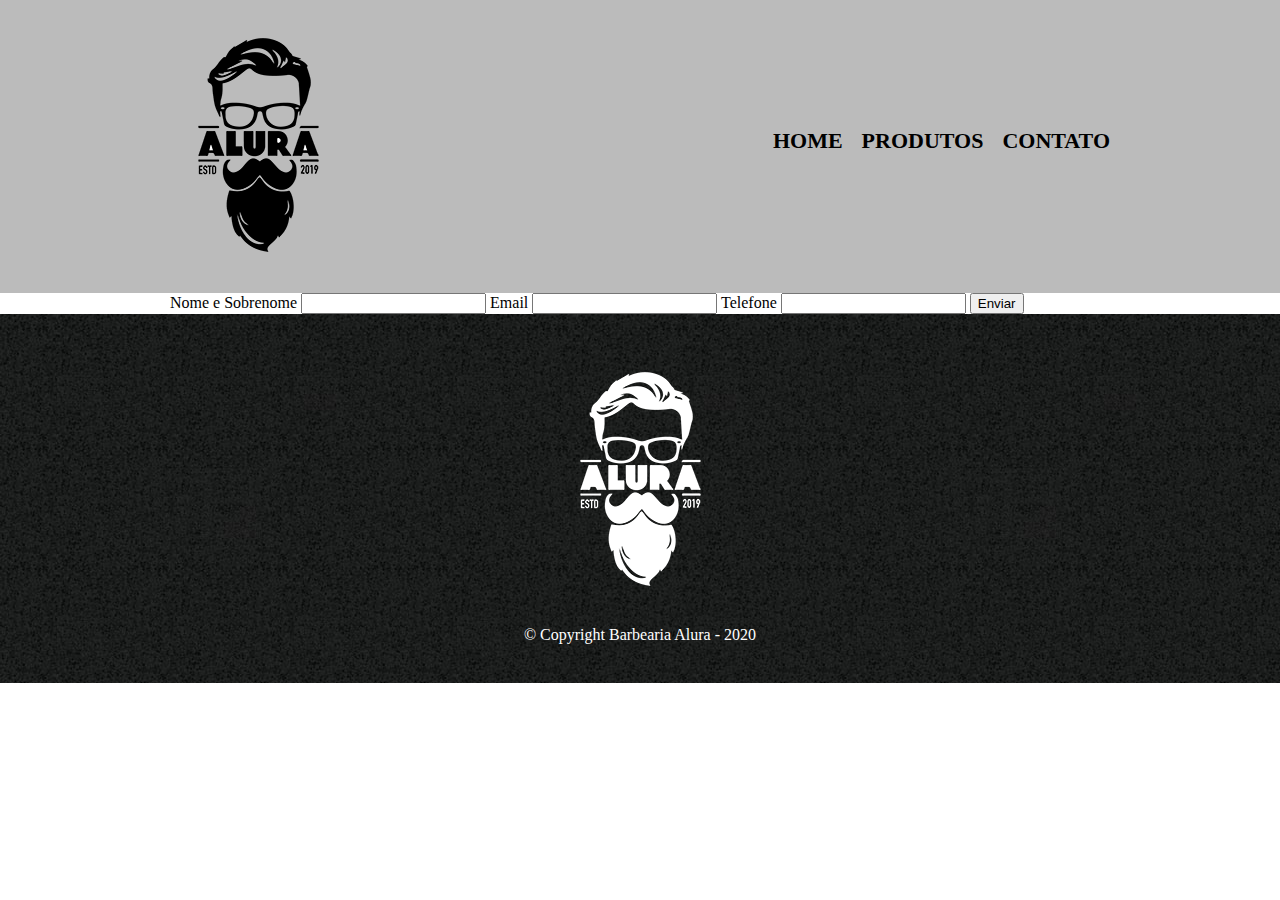
==== contato.html @ 843362c2 "feat: melhore o reaproveitamento de css" ====
<!DOCTYPE html>
<html>

<head>
  <meta charset="UTF-8">
  <title>Contato - Barbearia Alura</title>
  <link rel="stylesheet" href="assets/css/reset.css">
  <link rel="stylesheet" href="assets/css/style.css">
  <link rel="stylesheet" href="assets/css/style-contato.css">
</head>

<body>
  <header>
    <div class="caixa">
      <h1>
        <img src="assets/img/logo.png">
      </h1>
      <nav>
        <ul class="navegacao">
          <li><a href="index.html">Home</a></li>
          <li><a href="produtos.html">Produtos</a></li>
          <li><a href="contato.html">Contato</a></li>
        </ul>
      </nav>
    </div>
  </header>

  <main>
    <form>
      <label for="nomeSobrenome">Nome e Sobrenome</label>
      <input type="text" id="nomeSobrenome">

      <label for="email">Email</label>
      <input type="text" id="email">

      <label for="telefone">Telefone</label>
      <input type="text" id="telefone">

      <input type="submit" value="Enviar">
    </form>
  </main>

  <footer>
    <img src="assets/img/logo-branco.png">
    <p class="copyright">&#169; Copyright Barbearia Alura - 2020</p>
  </footer>
</body>

</html>
---- assets/css/style.css ----
header {
    background: #bbbbbb;
    padding: 20px 0;
}

.caixa {
    position: relative;
    width: 940px;
    margin: 0 auto;
}

nav {
    position: absolute;
    top: 110px;
    right: 0;
}

nav li {
    display: inline;
    margin: 0 0 0 15px;
}

nav a {
    text-transform: uppercase;
    color: #000000;
    font-weight: bold;
    font-size: 22px;
    text-decoration: none;
}

nav a:hover {
    color: #c78c19;
    text-decoration: underline;
}

footer {
    text-align: center;
    background-image: url("../img/bg.jpg");
    padding: 40px 0;
}
.copyright {
    color: #ffffff;
    margin: 20px 0 0;
}
---- assets/css/style-contato.css ----
main {
    width: 940px;
    margin: 0 auto;

}
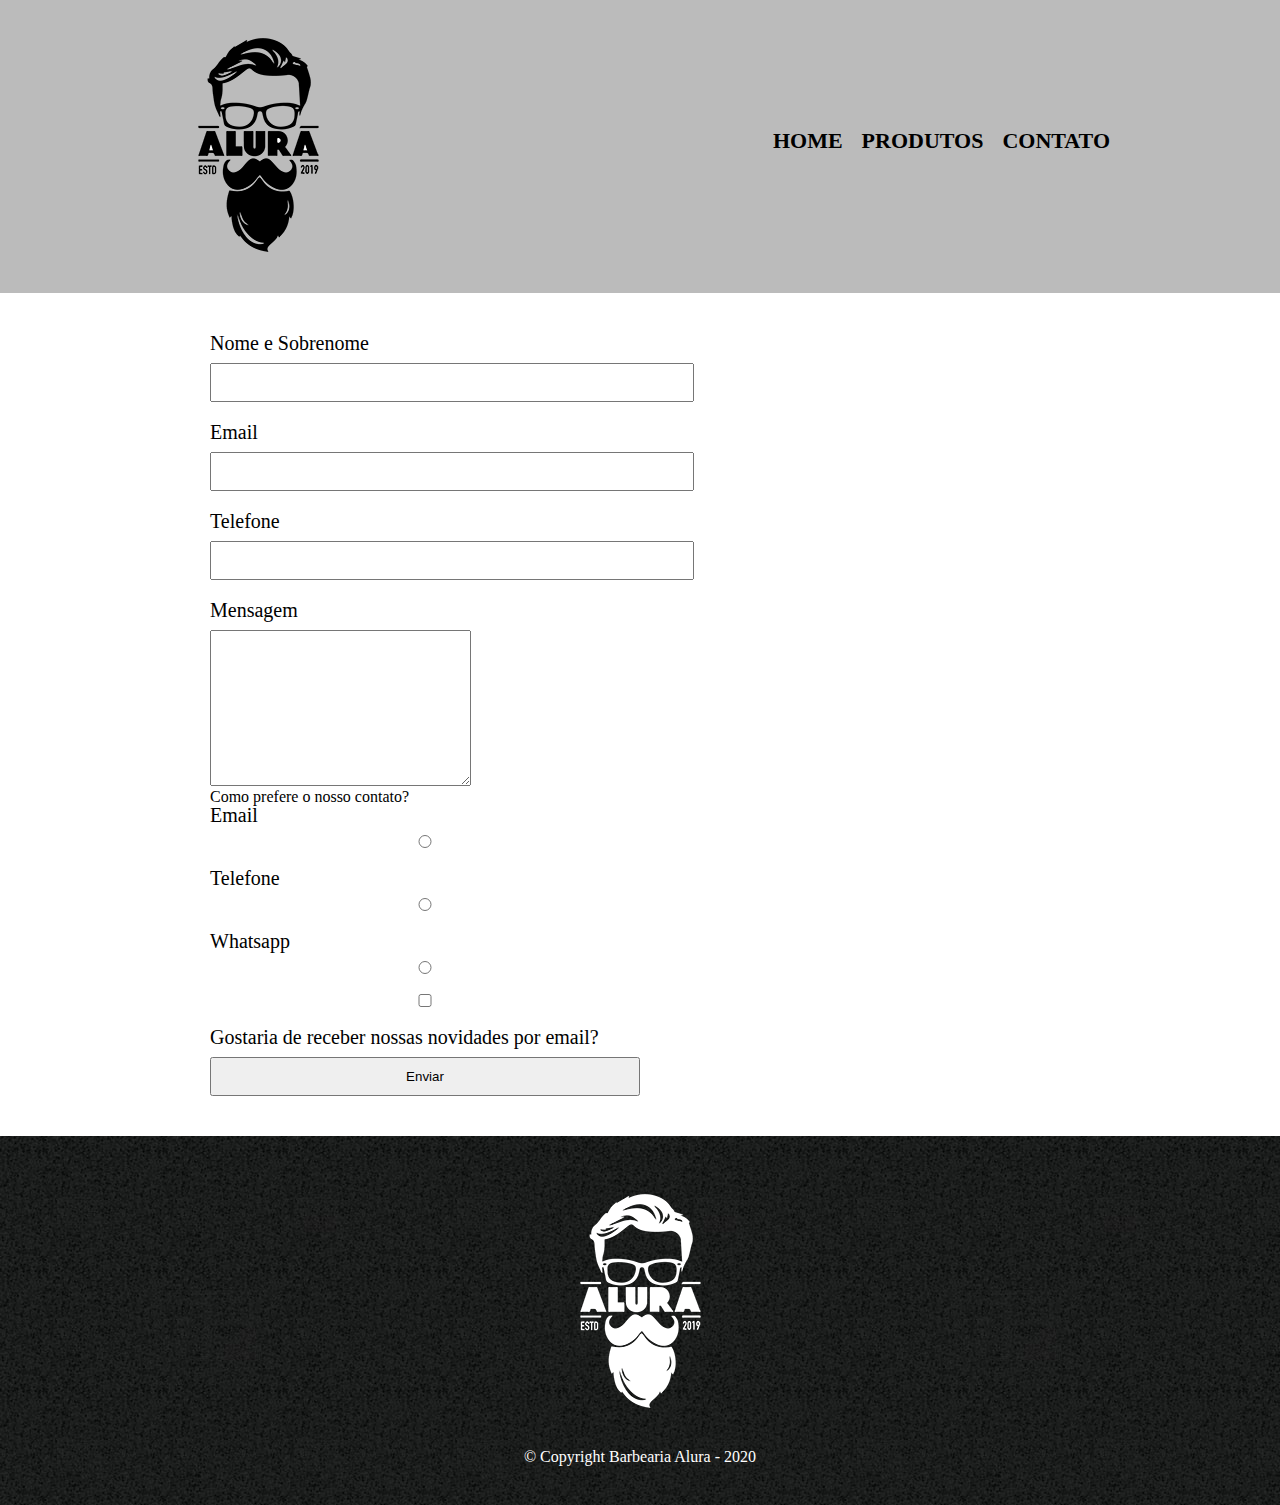
==== commit 84e9084d: "feat: crie os inputs de contato" ====
--- a/contato.html
+++ b/contato.html
@@ -36,6 +36,25 @@
       <label for="telefone">Telefone</label>
       <input type="text" id="telefone">
 
+      <label for="mensagem">Mensagem</label>
+      <textarea id="mensagem" cols="30" rows="10"></textarea>
+
+      <div>
+        <p>Como prefere o nosso contato?</p>
+        <label for="radio-email">Email</label>
+        <input type="radio" name="contato" id="radio-email" value="email">
+
+        <label for="radio-telefone">Telefone</label>
+        <input type="radio" name="contato" id="radio-telefone" value="telefone">
+
+        <label for="whatsapp">Whatsapp</label>
+        <input type="radio" name="contato" id="whatsapp" value="whatsapp">
+      </div>
+
+      <label>
+        <input type="checkbox">Gostaria de receber nossas novidades por email?
+      </label>
+
       <input type="submit" value="Enviar">
     </form>
   </main>
--- a/assets/css/style-contato.css
+++ b/assets/css/style-contato.css
@@ -3,3 +3,20 @@
     margin: 0 auto;
 
 }
+
+form {
+    margin: 40px;
+}
+
+form label {
+    display: block;
+    font-size: 20px;
+    margin: 0 0 10px;
+}
+
+form input {
+    display: block;
+    margin: 0 0 20px;
+    padding: 10px 25px;
+    width: 50%;
+}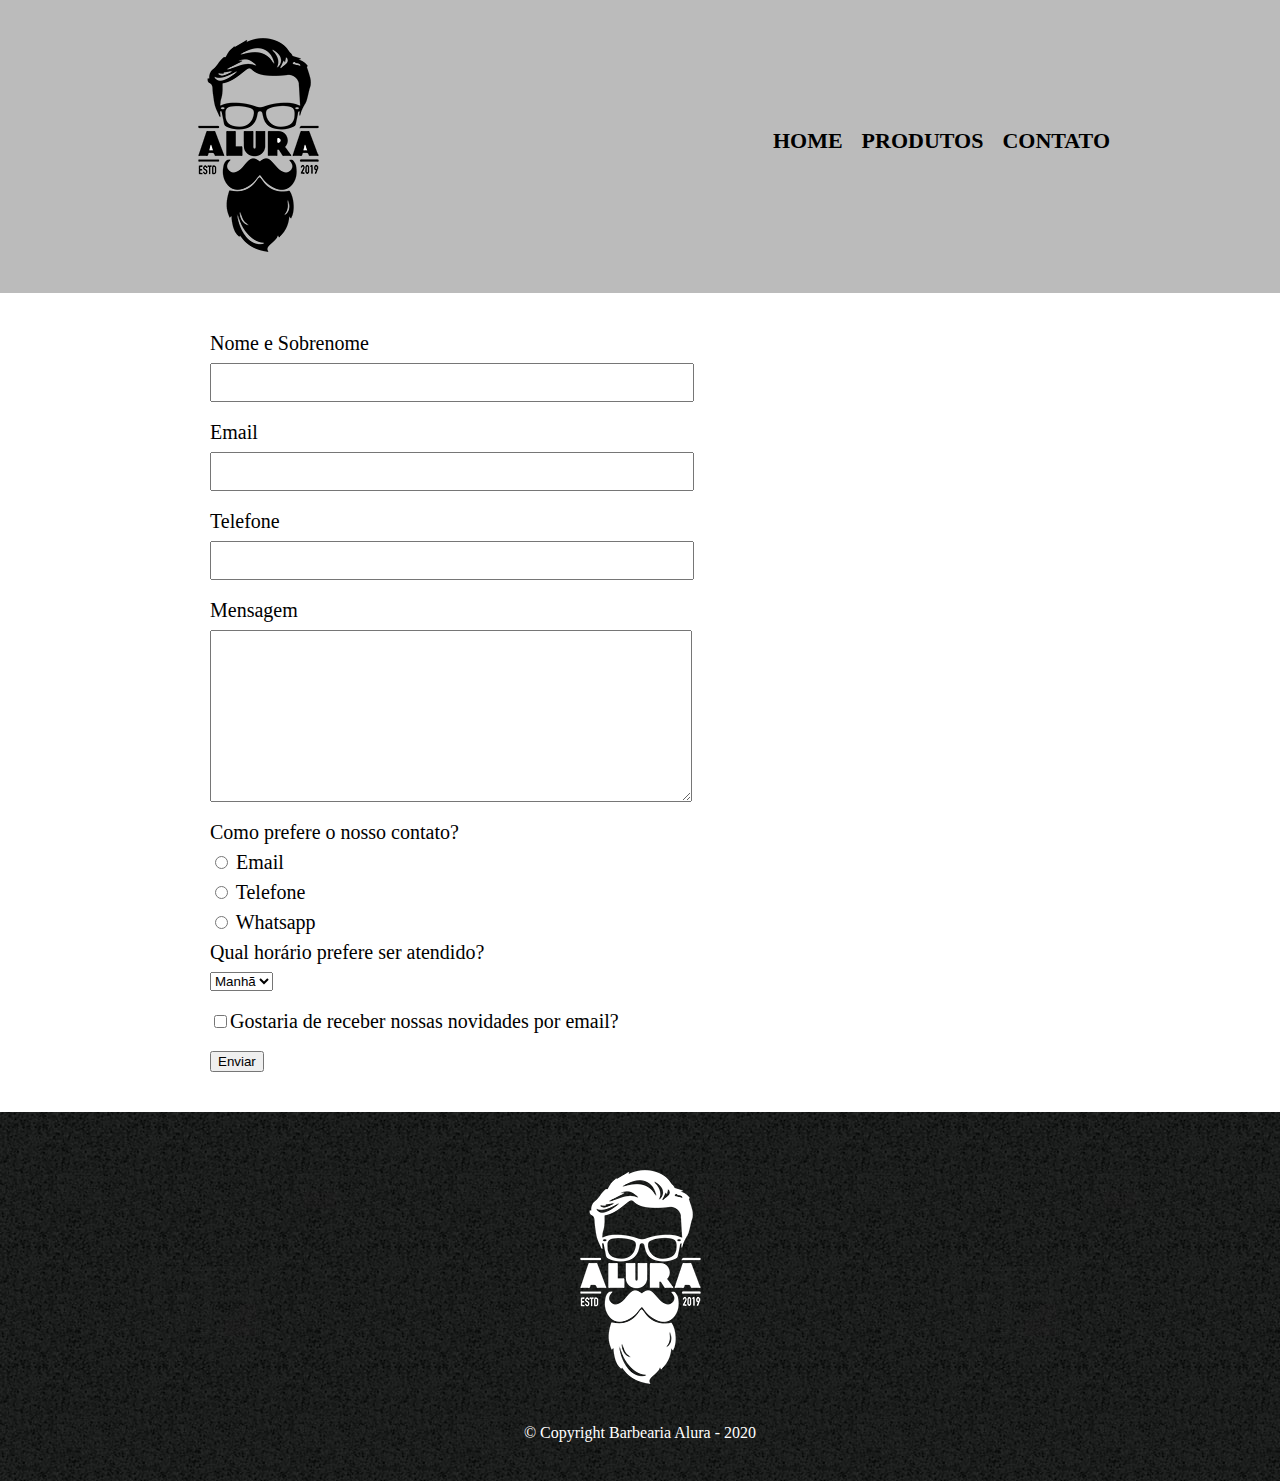
==== commit aa2ca832: "fix: ajuste os types nos inputs" ====
--- a/contato.html
+++ b/contato.html
@@ -28,30 +28,45 @@
   <main>
     <form>
       <label for="nomeSobrenome">Nome e Sobrenome</label>
-      <input type="text" id="nomeSobrenome">
+      <input type="text" id="nomeSobrenome" class="input-padrao">
 
       <label for="email">Email</label>
-      <input type="text" id="email">
+      <input type="email" id="email" class="input-padrao">
 
       <label for="telefone">Telefone</label>
-      <input type="text" id="telefone">
+      <input type="tel" id="telefone" class="input-padrao">
 
       <label for="mensagem">Mensagem</label>
-      <textarea id="mensagem" cols="30" rows="10"></textarea>
+      <textarea id="mensagem" cols="30" rows="10" class="input-padrao"></textarea>
 
       <div>
         <p>Como prefere o nosso contato?</p>
-        <label for="radio-email">Email</label>
-        <input type="radio" name="contato" id="radio-email" value="email">
+        <label for="radio-email">
+          <input type="radio" name="contato" id="radio-email" value="email">
+          Email
+        </label>
 
-        <label for="radio-telefone">Telefone</label>
-        <input type="radio" name="contato" id="radio-telefone" value="telefone">
+        <label for="radio-telefone">
+          <input type="radio" name="contato" id="radio-telefone" value="telefone">
+          Telefone
+        </label>
 
-        <label for="whatsapp">Whatsapp</label>
-        <input type="radio" name="contato" id="whatsapp" value="whatsapp">
+        <label for="whatsapp">
+          <input type="radio" name="contato" id="whatsapp" value="whatsapp">
+          Whatsapp
+        </label>
       </div>
 
-      <label>
+      <div>
+        <p>Qual horário prefere ser atendido?</p>
+        <select name="" id="">
+          <option value="">Manhã</option>
+          <option value="">Tarde</option>
+          <option value="">Noite</option>
+        </select>
+      </div>
+
+      <label class="checbox">
         <input type="checkbox">Gostaria de receber nossas novidades por email?
       </label>
 
--- a/assets/css/style-contato.css
+++ b/assets/css/style-contato.css
@@ -8,15 +8,19 @@
     margin: 40px;
 }
 
-form label {
+form label, form p {
     display: block;
     font-size: 20px;
     margin: 0 0 10px;
 }
 
-form input {
+.input-padrao {
     display: block;
     margin: 0 0 20px;
     padding: 10px 25px;
     width: 50%;
-}+}
+
+.checbox {
+    margin: 20px 0 ;
+}
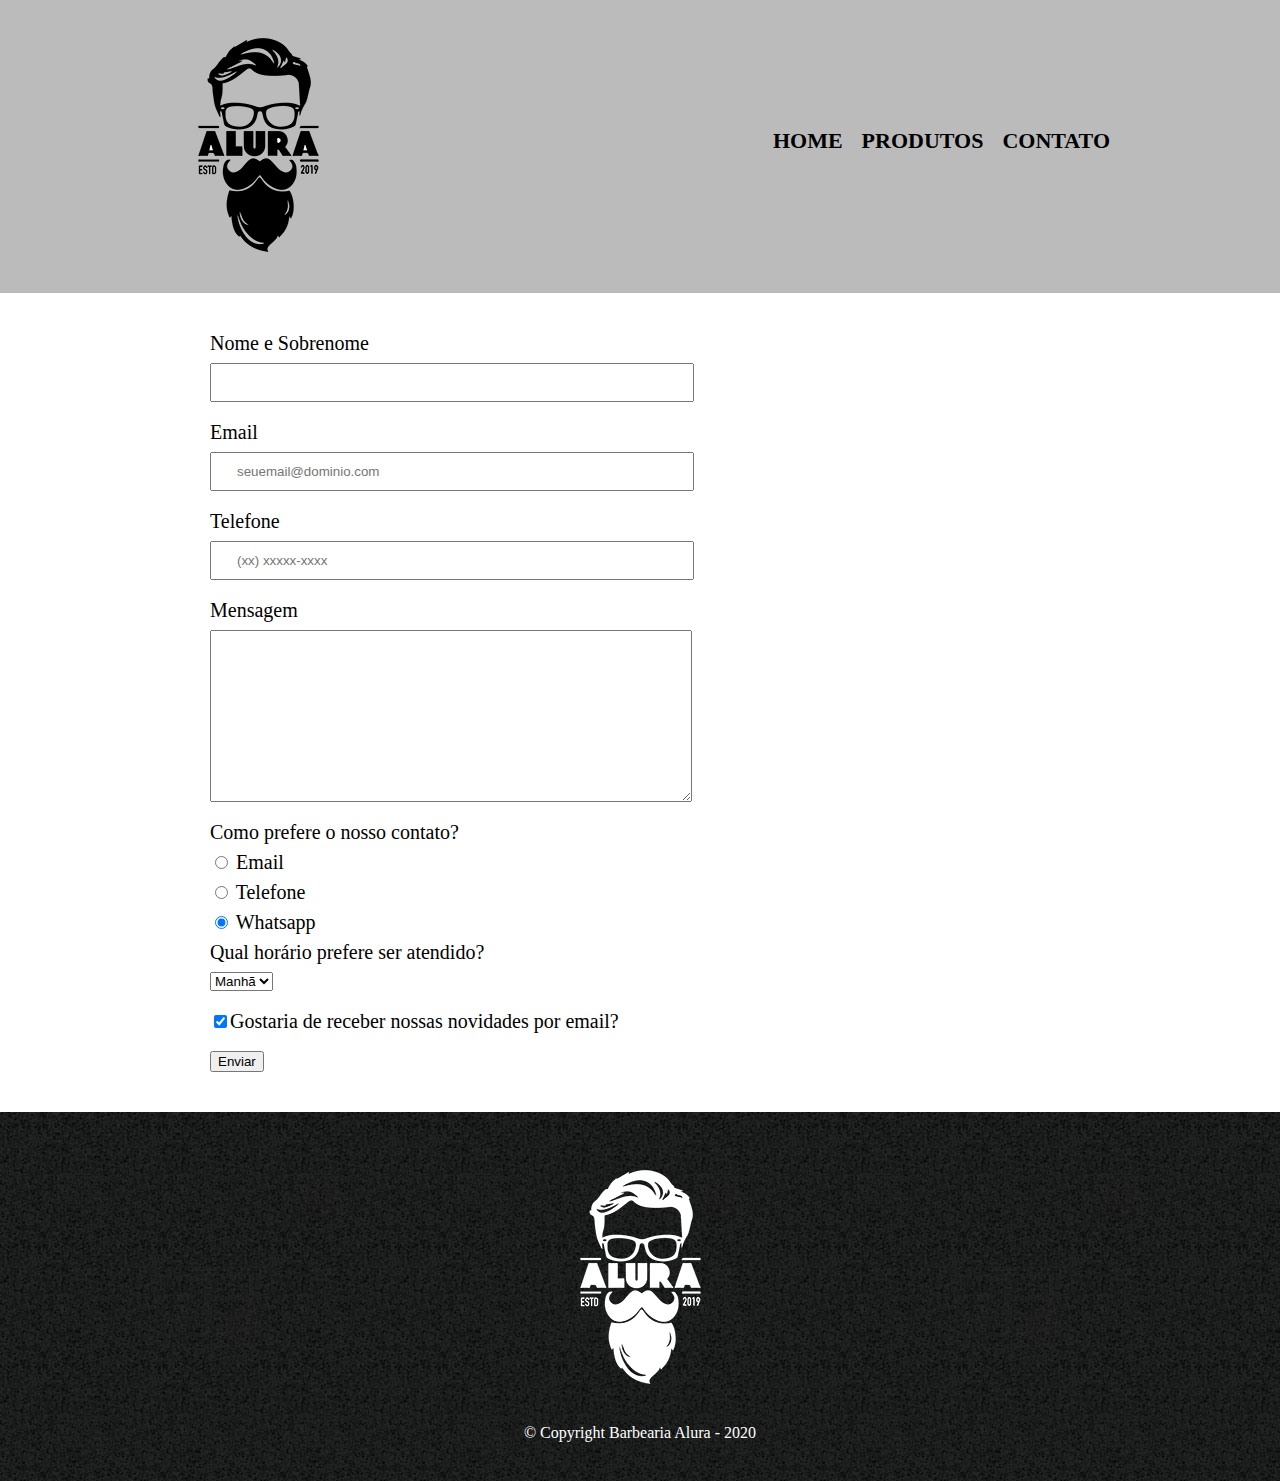
==== commit 7bbcfc6b: "feat: melhore a semântica do projeto" ====
--- a/contato.html
+++ b/contato.html
@@ -28,19 +28,19 @@
   <main>
     <form>
       <label for="nomeSobrenome">Nome e Sobrenome</label>
-      <input type="text" id="nomeSobrenome" class="input-padrao">
+      <input type="text" id="nomeSobrenome" class="input-padrao" required>
 
       <label for="email">Email</label>
-      <input type="email" id="email" class="input-padrao">
+      <input type="email" id="email" class="input-padrao" required placeholder="seuemail@dominio.com">
 
       <label for="telefone">Telefone</label>
-      <input type="tel" id="telefone" class="input-padrao">
+      <input type="tel" id="telefone" class="input-padrao" required placeholder="(xx) xxxxx-xxxx">
 
       <label for="mensagem">Mensagem</label>
-      <textarea id="mensagem" cols="30" rows="10" class="input-padrao"></textarea>
+      <textarea id="mensagem" cols="30" rows="10" class="input-padrao" required></textarea>
 
-      <div>
-        <p>Como prefere o nosso contato?</p>
+      <fieldset>
+        <legend>Como prefere o nosso contato?</legend>
         <label for="radio-email">
           <input type="radio" name="contato" id="radio-email" value="email">
           Email
@@ -52,22 +52,22 @@
         </label>
 
         <label for="whatsapp">
-          <input type="radio" name="contato" id="whatsapp" value="whatsapp">
+          <input type="radio" name="contato" id="whatsapp" value="whatsapp" checked>
           Whatsapp
         </label>
-      </div>
+      </fieldset>
 
-      <div>
-        <p>Qual horário prefere ser atendido?</p>
+      <fieldset>
+        <legend>Qual horário prefere ser atendido?</legend>
         <select name="" id="">
           <option value="">Manhã</option>
           <option value="">Tarde</option>
           <option value="">Noite</option>
         </select>
-      </div>
+      </fieldset>
 
       <label class="checbox">
-        <input type="checkbox">Gostaria de receber nossas novidades por email?
+        <input type="checkbox" checked>Gostaria de receber nossas novidades por email?
       </label>
 
       <input type="submit" value="Enviar">
--- a/assets/css/style-contato.css
+++ b/assets/css/style-contato.css
@@ -8,7 +8,7 @@
     margin: 40px;
 }
 
-form label, form p {
+form label, form legend {
     display: block;
     font-size: 20px;
     margin: 0 0 10px;
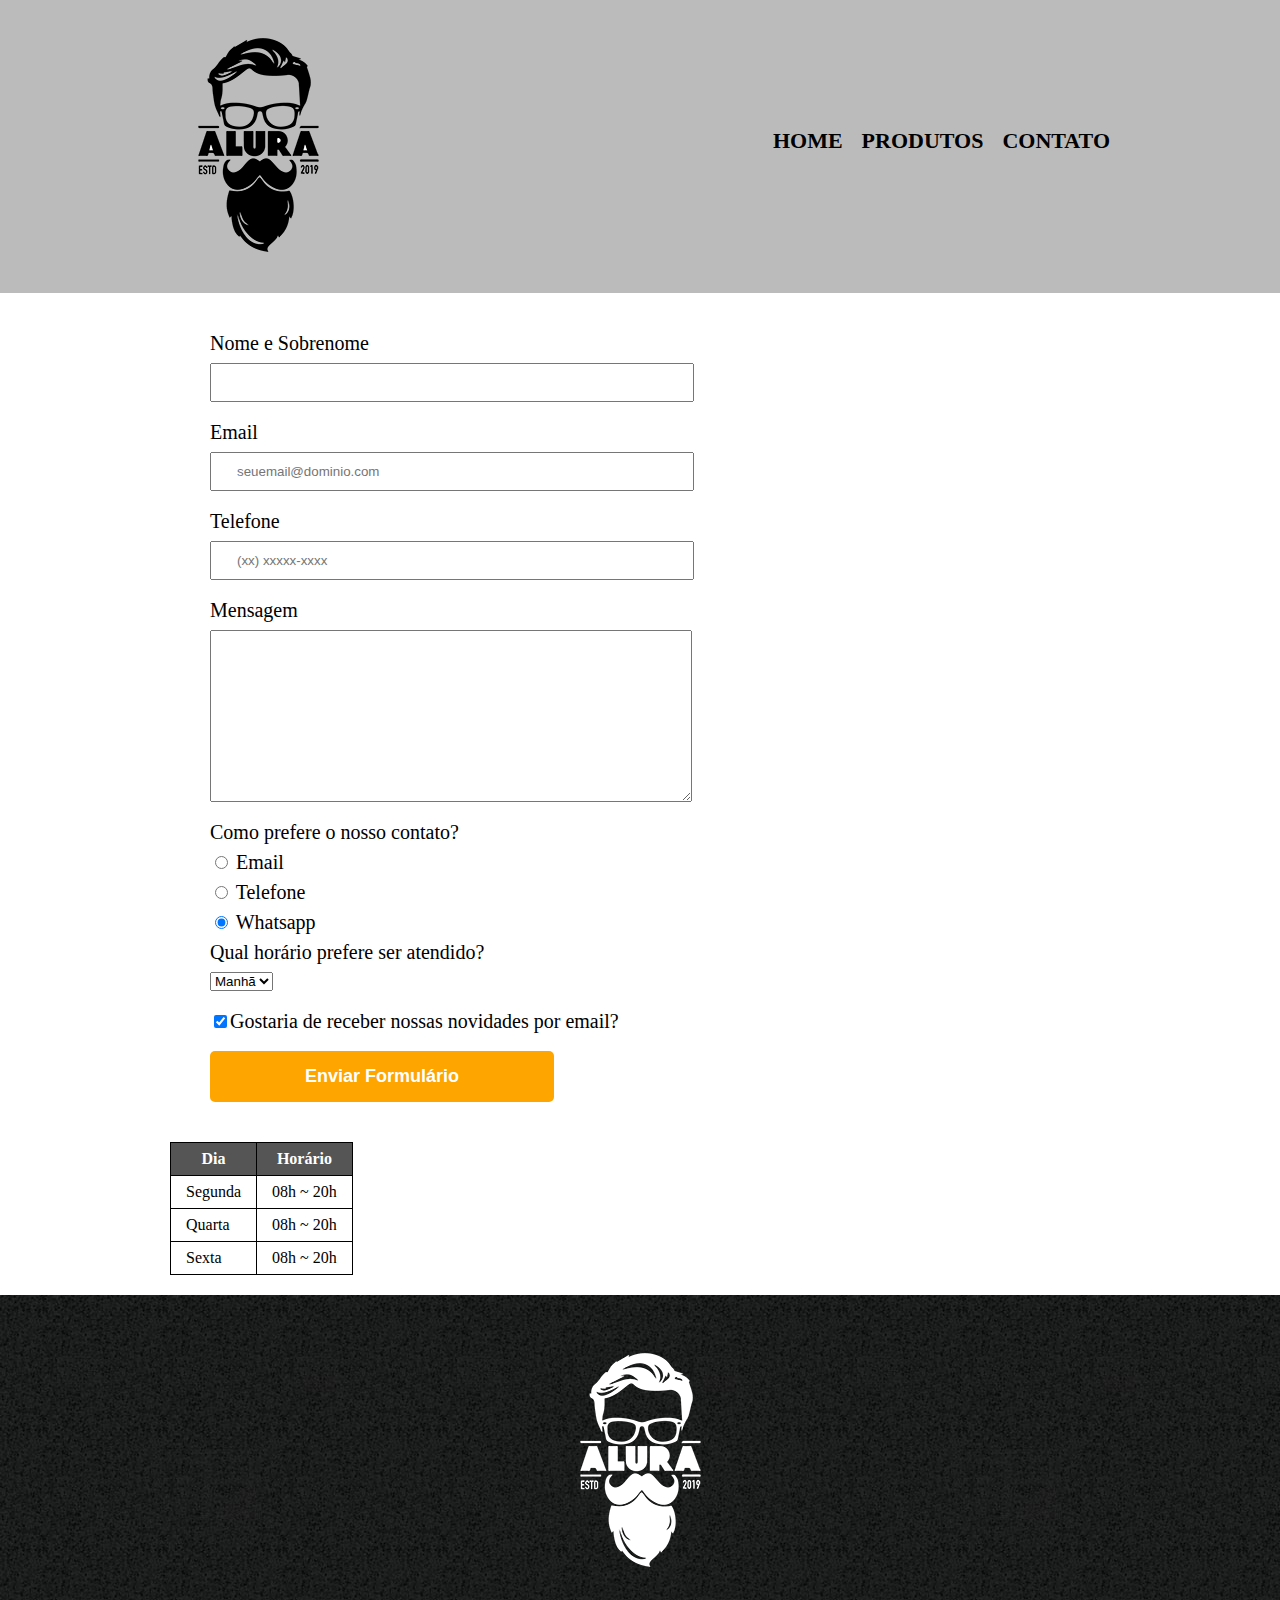
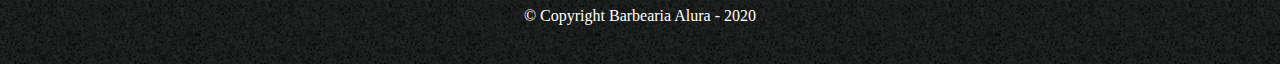
==== commit d09e6616: "feat: adcicione semântica a tabela" ====
--- a/contato.html
+++ b/contato.html
@@ -13,7 +13,7 @@
   <header>
     <div class="caixa">
       <h1>
-        <img src="assets/img/logo.png">
+        <img src="assets/img/logo.png" alt="Logo da barbearia alura">
       </h1>
       <nav>
         <ul class="navegacao">
@@ -70,12 +70,35 @@
         <input type="checkbox" checked>Gostaria de receber nossas novidades por email?
       </label>
 
-      <input type="submit" value="Enviar">
+      <input type="submit" value="Enviar Formulário" class="enviar">
     </form>
+
+    <table>
+      <thead>
+        <tr>
+          <th>Dia</th>
+          <th>Horário</th>
+        </tr>
+      </thead>
+      <tbody>
+        <tr>
+          <td>Segunda</td>
+          <td>08h ~ 20h</td>
+        </tr>
+        <tr>
+          <td>Quarta</td>
+          <td>08h ~ 20h</td>
+        </tr>
+        <tr>
+          <td>Sexta</td>
+          <td>08h ~ 20h</td>
+        </tr>
+      </tbody>
+    </table>
   </main>
 
   <footer>
-    <img src="assets/img/logo-branco.png">
+    <img src="assets/img/logo-branco.png" alt="Logo da barbearia alura">
     <p class="copyright">&#169; Copyright Barbearia Alura - 2020</p>
   </footer>
 </body>
--- a/assets/css/style-contato.css
+++ b/assets/css/style-contato.css
@@ -24,3 +24,37 @@
 .checbox {
     margin: 20px 0 ;
 }
+
+.enviar {
+    width: 40%;
+    padding: 15px 0;
+    background: orange;
+    color: white;
+    font-weight: bold;
+    font-size: 18px;
+    border: none;
+    border-radius: 5px;
+    transition: .5s all;
+    cursor: pointer;
+}
+
+.enviar:hover {
+    background: darkorange;
+    /* transform: scale(1.2) rotate(70deg); */
+    transform: scale(1.2);
+}
+
+table {
+    margin: 20px 0;
+}
+
+thead {
+    background: #555555;
+    color: white;
+    font-weight: bold;
+}
+
+td, th {
+    border: 1px solid #000000;
+    padding: 8px 15px;
+}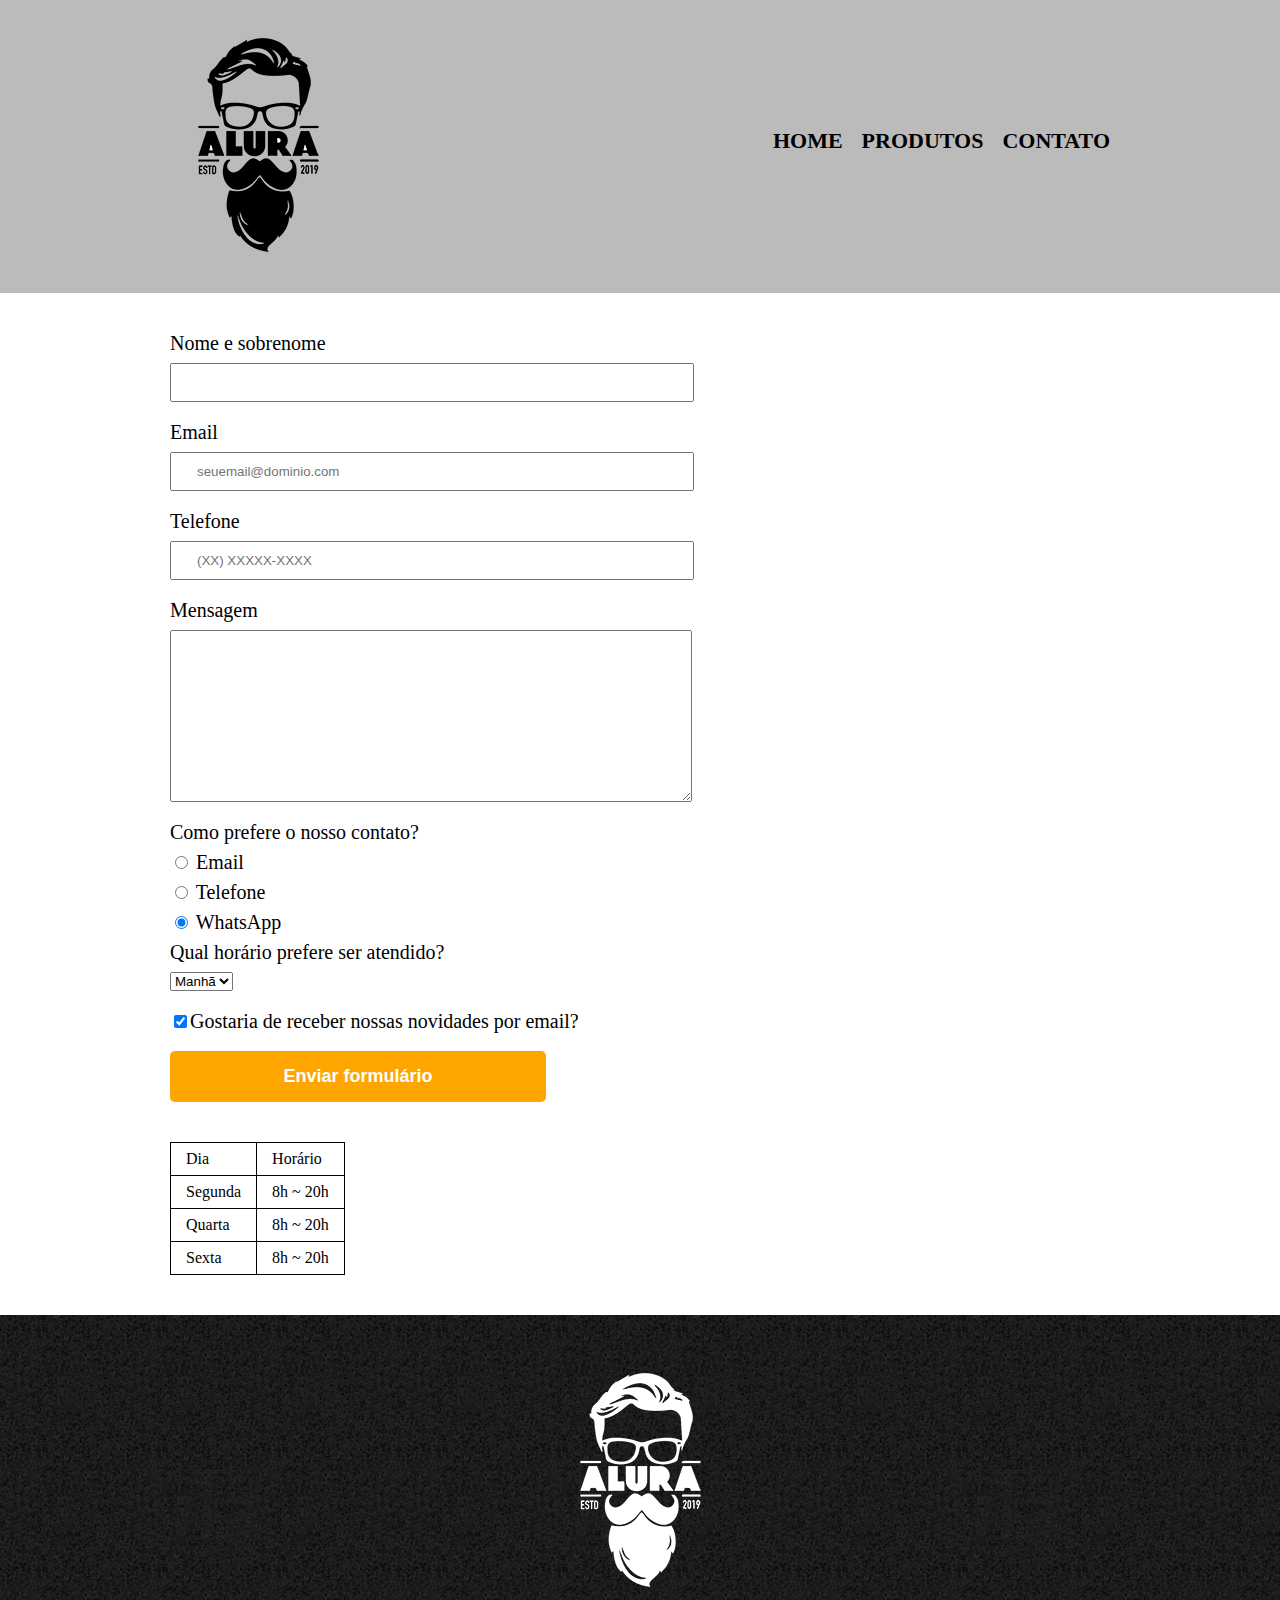
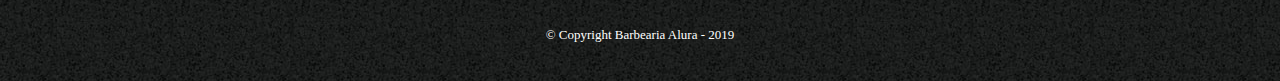
==== commit b67abe75: "refactor: melhore o uso do css" ====
--- a/contato.html
+++ b/contato.html
@@ -1,106 +1,87 @@
-<!DOCTYPE html>
-<html>
-
-<head>
-  <meta charset="UTF-8">
-  <title>Contato - Barbearia Alura</title>
-  <link rel="stylesheet" href="assets/css/reset.css">
-  <link rel="stylesheet" href="assets/css/style.css">
-  <link rel="stylesheet" href="assets/css/style-contato.css">
-</head>
-
-<body>
-  <header>
-    <div class="caixa">
-      <h1>
-        <img src="assets/img/logo.png" alt="Logo da barbearia alura">
-      </h1>
-      <nav>
-        <ul class="navegacao">
-          <li><a href="index.html">Home</a></li>
-          <li><a href="produtos.html">Produtos</a></li>
-          <li><a href="contato.html">Contato</a></li>
-        </ul>
-      </nav>
-    </div>
-  </header>
-
-  <main>
-    <form>
-      <label for="nomeSobrenome">Nome e Sobrenome</label>
-      <input type="text" id="nomeSobrenome" class="input-padrao" required>
-
-      <label for="email">Email</label>
-      <input type="email" id="email" class="input-padrao" required placeholder="seuemail@dominio.com">
-
-      <label for="telefone">Telefone</label>
-      <input type="tel" id="telefone" class="input-padrao" required placeholder="(xx) xxxxx-xxxx">
-
-      <label for="mensagem">Mensagem</label>
-      <textarea id="mensagem" cols="30" rows="10" class="input-padrao" required></textarea>
-
-      <fieldset>
-        <legend>Como prefere o nosso contato?</legend>
-        <label for="radio-email">
-          <input type="radio" name="contato" id="radio-email" value="email">
-          Email
-        </label>
-
-        <label for="radio-telefone">
-          <input type="radio" name="contato" id="radio-telefone" value="telefone">
-          Telefone
-        </label>
-
-        <label for="whatsapp">
-          <input type="radio" name="contato" id="whatsapp" value="whatsapp" checked>
-          Whatsapp
-        </label>
-      </fieldset>
-
-      <fieldset>
-        <legend>Qual horário prefere ser atendido?</legend>
-        <select name="" id="">
-          <option value="">Manhã</option>
-          <option value="">Tarde</option>
-          <option value="">Noite</option>
-        </select>
-      </fieldset>
-
-      <label class="checbox">
-        <input type="checkbox" checked>Gostaria de receber nossas novidades por email?
-      </label>
-
-      <input type="submit" value="Enviar Formulário" class="enviar">
-    </form>
-
-    <table>
-      <thead>
-        <tr>
-          <th>Dia</th>
-          <th>Horário</th>
-        </tr>
-      </thead>
-      <tbody>
-        <tr>
-          <td>Segunda</td>
-          <td>08h ~ 20h</td>
-        </tr>
-        <tr>
-          <td>Quarta</td>
-          <td>08h ~ 20h</td>
-        </tr>
-        <tr>
-          <td>Sexta</td>
-          <td>08h ~ 20h</td>
-        </tr>
-      </tbody>
-    </table>
-  </main>
-
-  <footer>
-    <img src="assets/img/logo-branco.png" alt="Logo da barbearia alura">
-    <p class="copyright">&#169; Copyright Barbearia Alura - 2020</p>
-  </footer>
-</body>
-
+<!DOCTYPE html>
+<html>
+	<head>
+		<meta charset="UTF-8">
+		<title>Contato - Barbearia Alura</title>
+
+		<link rel="stylesheet" href="reset.css">
+		<link rel="stylesheet" href="style.css">
+	</head>
+	<body>
+		<header>
+			<div class="caixa">
+				<h1><img src="logo.png" alt="Logo da Barbearia Alura"></h1>
+
+				<nav>
+					<ul>
+						<li><a href="index.html">Home</a></li>
+						<li><a href="produtos.html">Produtos</a></li>
+						<li><a href="contato.html">Contato</a></li>
+					</ul>
+				</nav>
+			</div>
+		</header>
+
+		<main>
+			<form>
+				<label for="nomesobrenome">Nome e sobrenome</label>
+				<input type="text" id="nomesobrenome" class="input-padrao" required>
+
+				<label for="email">Email</label>
+				<input type="email" id="email" class="input-padrao" required placeholder="seuemail@dominio.com">
+
+				<label for="telefone">Telefone</label>
+				<input type="tel" id="telefone" class="input-padrao" required placeholder="(XX) XXXXX-XXXX">
+
+				<label for="mensagem">Mensagem</label>
+				<textarea cols="70" rows="10" id="mensagem" class="input-padrao" required></textarea>
+
+				<fieldset>
+					<legend>Como prefere o nosso contato?</legend>
+					<label for="radio-email"><input type="radio" name="contato" value="email" id="radio-email"> Email</label>
+					
+					<label for="radio-telefone"><input type="radio" name="contato" value="telefone" id="radio-telefone"> Telefone</label>
+					
+					<label for="radio-whatsapp"><input type="radio" name="contato" value="whatsapp" id="radio-whatsapp" checked> WhatsApp</label>
+				</fieldset>
+
+				<fieldset>
+					<legend>Qual horário prefere ser atendido?</legend>
+					<select>
+						<option>Manhã</option>
+						<option>Tarde</option>
+						<option>Noite</option>
+					</select>
+				</fieldset>
+
+				<label class="checkbox"><input type="checkbox" checked>Gostaria de receber nossas novidades por email?</label>
+
+				<input type="submit" value="Enviar formulário" class="enviar">
+			</form>
+
+			<table>
+				<tr>
+					<td>Dia</td>
+					<td>Horário</td>
+				</tr>
+				<tr>
+					<td>Segunda</td>
+					<td>8h ~ 20h</td>
+				</tr>
+				<tr>
+					<td>Quarta</td>
+					<td>8h ~ 20h</td>
+				</tr>
+				<tr>
+					<td>Sexta</td>
+					<td>8h ~ 20h</td>
+				</tr>
+			</table>
+		</main>
+
+		<footer>
+			<img src="logo-branco.png" alt="Logo da Barbearia Alura">
+			<p class="copyright">&copy; Copyright Barbearia Alura - 2019</p>
+		</footer>
+	</body>
 </html>--- a/style.css
+++ b/style.css
@@ -0,0 +1,180 @@
+header {
+	background: #BBBBBB;
+	padding: 20px 0;
+}
+
+.caixa {
+	position: relative;
+	width: 940px;
+	margin: 0 auto;
+}
+
+nav {
+	position: absolute;
+	top: 110px;
+	right: 0;
+}
+
+nav li {
+	display: inline;
+	margin: 0 0 0 15px;
+}
+
+nav a {
+	text-transform: uppercase;
+	color: #000000;
+	font-weight: bold;
+	font-size: 22px;
+	text-decoration: none;
+}
+
+nav a:hover {
+	color: #C78C19;
+	text-decoration: underline;
+}
+
+.produtos {
+	width: 940px;
+	margin: 0 auto;
+	padding: 50px 0;
+}
+
+.produtos li {
+	display: inline-block;
+	text-align: center;
+	width: 30%;
+	vertical-align: top;
+	margin: 0 1.5%;
+	padding: 30px 20px;
+	box-sizing: border-box;
+	border: 2px solid #000000;
+	border-radius: 10px;
+}
+
+.produtos li:hover {
+	border-color: #C78C19;
+}
+
+.produtos li:active {
+	border-color: #088C19;	
+}
+
+.produtos li:hover h2 {
+	font-size: 34px;
+}
+
+.produtos h2 {
+	font-size: 30px;
+	font-weight: bold;
+}
+
+.produto-descricao {
+	font-size: 18px;
+}
+
+.produto-preco {
+	font-size: 22px;
+	font-weight: bold;
+	margin-top: 10px;
+}
+
+footer {
+	text-align: center;
+	background: url("bg.jpg");
+	padding: 40px 0;
+}
+
+.copyright {
+	color: #FFFFFF;
+	font-size: 13px;
+	margin: 20px 0 0;
+}
+
+main {
+	width: 940px;
+	margin: 0 auto;
+}
+
+form {
+	margin: 40px 0;
+}
+
+form label, form legend {
+	display:block;
+	font-size: 20px;
+	margin: 0 0 10px;
+}
+
+.input-padrao {
+	display: block;
+	margin: 0 0 20px;
+	padding: 10px 25px;
+	width: 50%;
+}
+
+.checkbox {
+	margin: 20px 0;
+}
+
+.enviar {
+	width:40%;
+	padding: 15px 0;
+	background: orange;
+	color: white;
+	font-weight: bold;
+	font-size: 18px;
+	border: none;
+	border-radius: 5px;
+	transition: 1s all;
+	cursor: pointer;
+}
+
+.enviar:hover {
+	background: darkorange;
+	transform: scale(1.2);
+}
+
+table {
+	margin: 20px 0 40px;
+}
+
+thead {
+	background: #555555;
+	color: white;
+	font-weight: bold;
+}
+
+td, th {
+	border: 1px solid #000000;
+	padding: 8px 15px;
+}
+
+/* css da página inicial */
+
+.banner {
+width: 100%;
+}
+
+.titulo-principal {
+	text-align: center;
+	/* duas vezes o tamanho base - o padrão do navegador é 16px*/
+	font-size: 2em;
+	/* dá um espaçamento de uma vez o tamanho da fonte para baixo */
+	margin: 0 0 1em;
+}
+
+.principal p {
+	margin: 0 0 1em;
+}
+
+.principal strong {
+	font-weight: bold;
+}
+
+.principal em {
+	font-style: italic;
+}
+
+.imagembeneficios {
+	width: 60%;
+}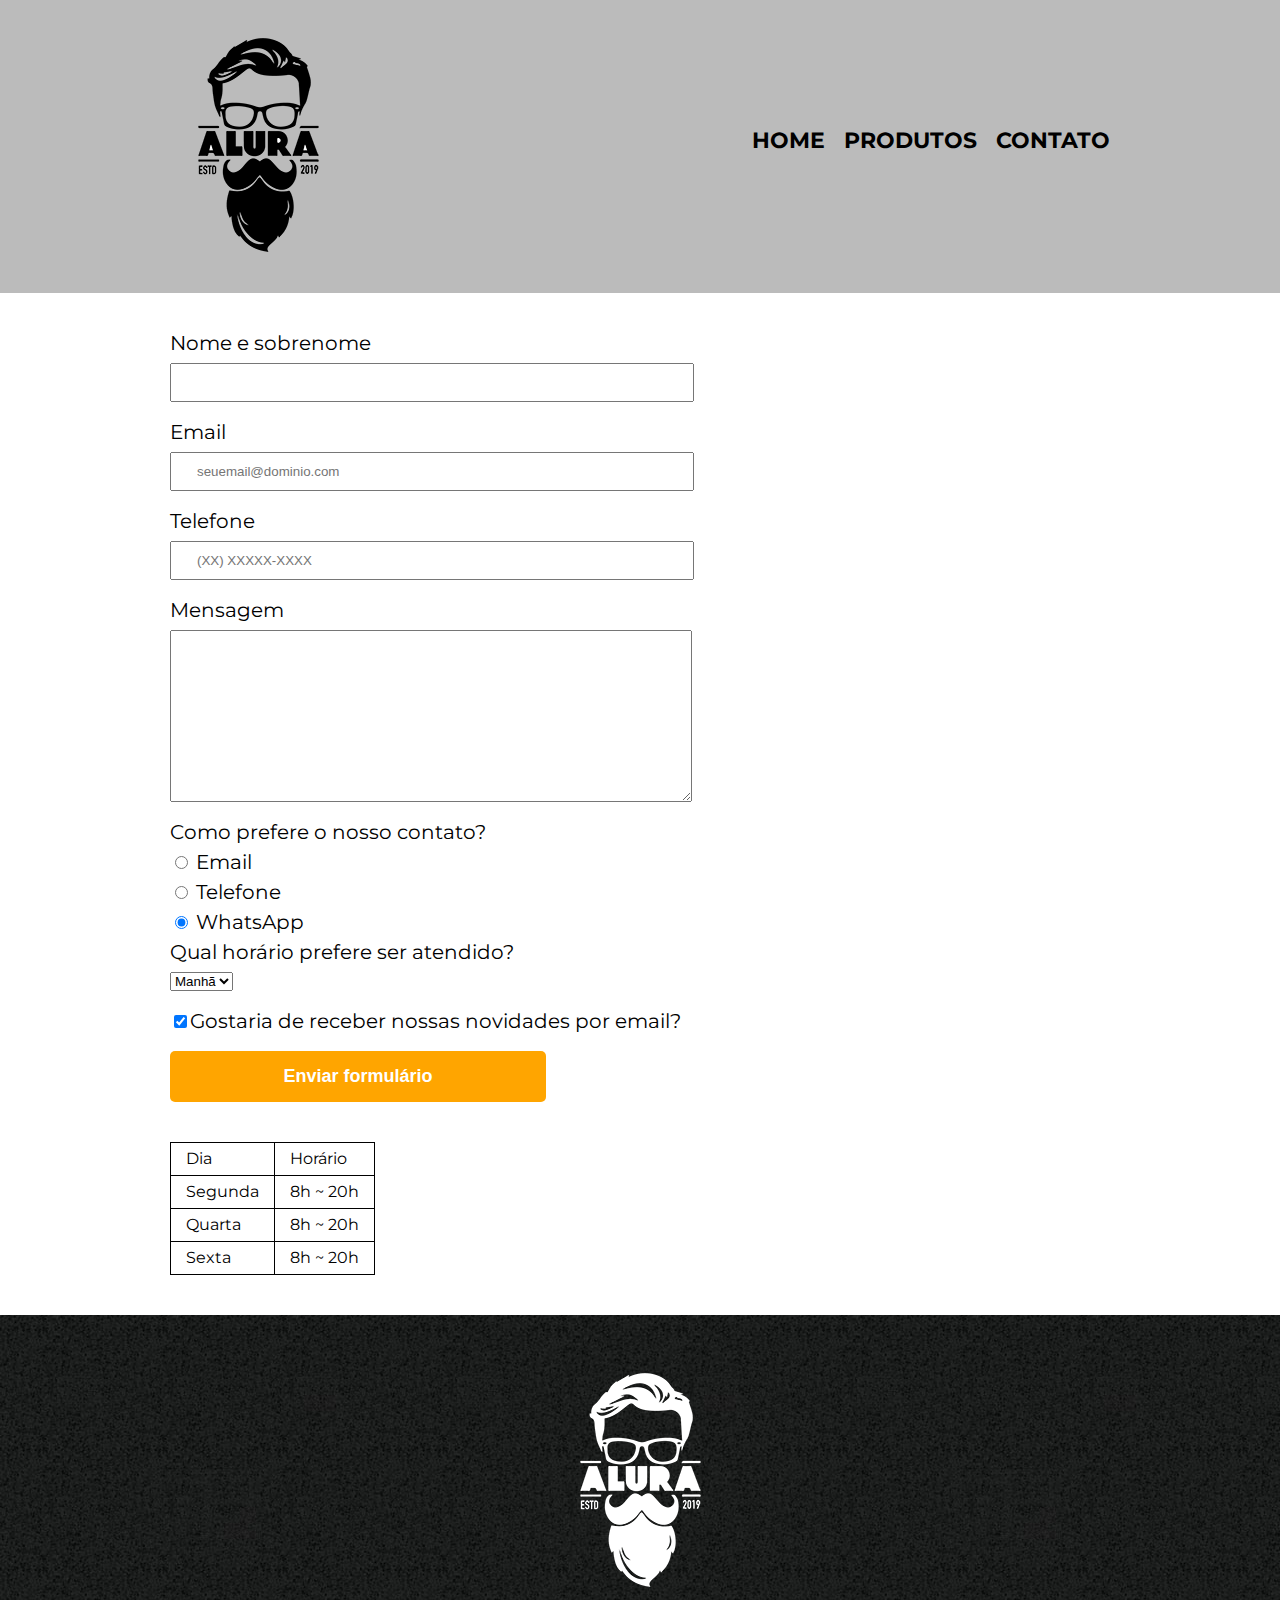
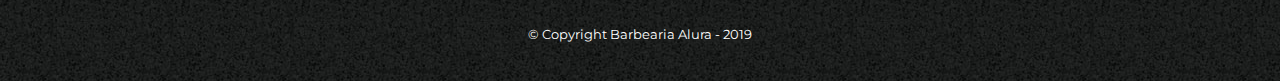
==== commit 8d0f2cf1: "feat: adicione mapa com a localizaçao" ====
--- a/contato.html
+++ b/contato.html
@@ -1,87 +1,95 @@
 <!DOCTYPE html>
 <html>
-	<head>
-		<meta charset="UTF-8">
-		<title>Contato - Barbearia Alura</title>
 
-		<link rel="stylesheet" href="reset.css">
-		<link rel="stylesheet" href="style.css">
-	</head>
-	<body>
-		<header>
-			<div class="caixa">
-				<h1><img src="logo.png" alt="Logo da Barbearia Alura"></h1>
+<head>
+	<meta charset="UTF-8">
+	<title>Contato - Barbearia Alura</title>
 
-				<nav>
-					<ul>
-						<li><a href="index.html">Home</a></li>
-						<li><a href="produtos.html">Produtos</a></li>
-						<li><a href="contato.html">Contato</a></li>
-					</ul>
-				</nav>
-			</div>
-		</header>
+	<link rel="stylesheet" href="reset.css">
+	<link rel="stylesheet" href="style.css">
+	<link href="https://fonts.googleapis.com/css2?family=Montserrat&display=swap" rel="stylesheet">
+</head>
 
-		<main>
-			<form>
-				<label for="nomesobrenome">Nome e sobrenome</label>
-				<input type="text" id="nomesobrenome" class="input-padrao" required>
+<body>
+	<header>
+		<div class="caixa">
+			<h1><img src="logo.png" alt="Logo da Barbearia Alura"></h1>
 
-				<label for="email">Email</label>
-				<input type="email" id="email" class="input-padrao" required placeholder="seuemail@dominio.com">
+			<nav>
+				<ul>
+					<li><a href="index.html">Home</a></li>
+					<li><a href="produtos.html">Produtos</a></li>
+					<li><a href="contato.html">Contato</a></li>
+				</ul>
+			</nav>
+		</div>
+	</header>
 
-				<label for="telefone">Telefone</label>
-				<input type="tel" id="telefone" class="input-padrao" required placeholder="(XX) XXXXX-XXXX">
+	<main>
+		<form>
+			<label for="nomesobrenome">Nome e sobrenome</label>
+			<input type="text" id="nomesobrenome" class="input-padrao" required>
 
-				<label for="mensagem">Mensagem</label>
-				<textarea cols="70" rows="10" id="mensagem" class="input-padrao" required></textarea>
+			<label for="email">Email</label>
+			<input type="email" id="email" class="input-padrao" required placeholder="seuemail@dominio.com">
 
-				<fieldset>
-					<legend>Como prefere o nosso contato?</legend>
-					<label for="radio-email"><input type="radio" name="contato" value="email" id="radio-email"> Email</label>
-					
-					<label for="radio-telefone"><input type="radio" name="contato" value="telefone" id="radio-telefone"> Telefone</label>
-					
-					<label for="radio-whatsapp"><input type="radio" name="contato" value="whatsapp" id="radio-whatsapp" checked> WhatsApp</label>
-				</fieldset>
+			<label for="telefone">Telefone</label>
+			<input type="tel" id="telefone" class="input-padrao" required placeholder="(XX) XXXXX-XXXX">
 
-				<fieldset>
-					<legend>Qual horário prefere ser atendido?</legend>
-					<select>
-						<option>Manhã</option>
-						<option>Tarde</option>
-						<option>Noite</option>
-					</select>
-				</fieldset>
+			<label for="mensagem">Mensagem</label>
+			<textarea cols="70" rows="10" id="mensagem" class="input-padrao" required></textarea>
 
-				<label class="checkbox"><input type="checkbox" checked>Gostaria de receber nossas novidades por email?</label>
+			<fieldset>
+				<legend>Como prefere o nosso contato?</legend>
+				<label for="radio-email"><input type="radio" name="contato" value="email" id="radio-email">
+					Email</label>
 
-				<input type="submit" value="Enviar formulário" class="enviar">
-			</form>
+				<label for="radio-telefone"><input type="radio" name="contato" value="telefone" id="radio-telefone">
+					Telefone</label>
 
-			<table>
-				<tr>
-					<td>Dia</td>
-					<td>Horário</td>
-				</tr>
-				<tr>
-					<td>Segunda</td>
-					<td>8h ~ 20h</td>
-				</tr>
-				<tr>
-					<td>Quarta</td>
-					<td>8h ~ 20h</td>
-				</tr>
-				<tr>
-					<td>Sexta</td>
-					<td>8h ~ 20h</td>
-				</tr>
-			</table>
-		</main>
+				<label for="radio-whatsapp"><input type="radio" name="contato" value="whatsapp" id="radio-whatsapp"
+						checked> WhatsApp</label>
+			</fieldset>
 
-		<footer>
-			<img src="logo-branco.png" alt="Logo da Barbearia Alura">
-			<p class="copyright">&copy; Copyright Barbearia Alura - 2019</p>
-		</footer>
-	</body>
+			<fieldset>
+				<legend>Qual horário prefere ser atendido?</legend>
+				<select>
+					<option>Manhã</option>
+					<option>Tarde</option>
+					<option>Noite</option>
+				</select>
+			</fieldset>
+
+			<label class="checkbox"><input type="checkbox" checked>Gostaria de receber nossas novidades por
+				email?</label>
+
+			<input type="submit" value="Enviar formulário" class="enviar">
+		</form>
+
+		<table>
+			<tr>
+				<td>Dia</td>
+				<td>Horário</td>
+			</tr>
+			<tr>
+				<td>Segunda</td>
+				<td>8h ~ 20h</td>
+			</tr>
+			<tr>
+				<td>Quarta</td>
+				<td>8h ~ 20h</td>
+			</tr>
+			<tr>
+				<td>Sexta</td>
+				<td>8h ~ 20h</td>
+			</tr>
+		</table>
+	</main>
+
+	<footer>
+		<img src="logo-branco.png" alt="Logo da Barbearia Alura">
+		<p class="copyright">&copy; Copyright Barbearia Alura - 2019</p>
+	</footer>
+</body>
+
 </html>--- a/style.css
+++ b/style.css
@@ -1,180 +1,203 @@
+body {
+  font-family: "Montserrat", sans-serif;
+}
+
 header {
-	background: #BBBBBB;
-	padding: 20px 0;
+  background: #bbbbbb;
+  padding: 20px 0;
 }
 
 .caixa {
-	position: relative;
-	width: 940px;
-	margin: 0 auto;
+  position: relative;
+  width: 940px;
+  margin: 0 auto;
 }
 
 nav {
-	position: absolute;
-	top: 110px;
-	right: 0;
+  position: absolute;
+  top: 110px;
+  right: 0;
 }
 
 nav li {
-	display: inline;
-	margin: 0 0 0 15px;
+  display: inline;
+  margin: 0 0 0 15px;
 }
 
 nav a {
-	text-transform: uppercase;
-	color: #000000;
-	font-weight: bold;
-	font-size: 22px;
-	text-decoration: none;
+  text-transform: uppercase;
+  color: #000000;
+  font-weight: bold;
+  font-size: 22px;
+  text-decoration: none;
 }
 
 nav a:hover {
-	color: #C78C19;
-	text-decoration: underline;
+  color: #c78c19;
+  text-decoration: underline;
 }
 
 .produtos {
-	width: 940px;
-	margin: 0 auto;
-	padding: 50px 0;
+  width: 940px;
+  margin: 0 auto;
+  padding: 50px 0;
 }
 
 .produtos li {
-	display: inline-block;
+  display: inline-block;
+  text-align: center;
+  width: 30%;
+  vertical-align: top;
+  margin: 0 1.5%;
+  padding: 30px 20px;
+  box-sizing: border-box;
+  border: 2px solid #000000;
+  border-radius: 10px;
+}
+
+.produtos li:hover {
+  border-color: #c78c19;
+}
+
+.produtos li:active {
+  border-color: #088c19;
+}
+
+.produtos li:hover h2 {
+  font-size: 34px;
+}
+
+.produtos h2 {
+  font-size: 30px;
+  font-weight: bold;
+}
+
+.produto-descricao {
+  font-size: 18px;
+}
+
+.produto-preco {
+  font-size: 22px;
+  font-weight: bold;
+  margin-top: 10px;
+}
+
+footer {
+  text-align: center;
+  background: url("bg.jpg");
+  padding: 40px 0;
+}
+
+.copyright {
+  color: #ffffff;
+  font-size: 13px;
+  margin: 20px 0 0;
+}
+
+main {
+  width: 940px;
+  margin: 0 auto;
+}
+
+form {
+  margin: 40px 0;
+}
+
+form label,
+form legend {
+  display: block;
+  font-size: 20px;
+  margin: 0 0 10px;
+}
+
+.input-padrao {
+  display: block;
+  margin: 0 0 20px;
+  padding: 10px 25px;
+  width: 50%;
+}
+
+.checkbox {
+  margin: 20px 0;
+}
+
+.enviar {
+  width: 40%;
+  padding: 15px 0;
+  background: orange;
+  color: white;
+  font-weight: bold;
+  font-size: 18px;
+  border: none;
+  border-radius: 5px;
+  transition: 1s all;
+  cursor: pointer;
+}
+
+.enviar:hover {
+  background: darkorange;
+  transform: scale(1.2);
+}
+
+table {
+  margin: 20px 0 40px;
+}
+
+thead {
+  background: #555555;
+  color: white;
+  font-weight: bold;
+}
+
+td,
+th {
+  border: 1px solid #000000;
+  padding: 8px 15px;
+}
+
+/* css da página inicial */
+
+.banner {
+  width: 100%;
+}
+
+.titulo-principal {
+  text-align: center;
+  /* duas vezes o tamanho base - o padrão do navegador é 16px*/
+  font-size: 2em;
+  /* dá um espaçamento de uma vez o tamanho da fonte para baixo */
+  margin: 0 0 1em;
+  clear: left;
+}
+
+.principal p {
+  margin: 0 0 1em;
+}
+
+.principal strong {
+  font-weight: bold;
+}
+
+.principal em {
+  font-style: italic;
+}
+
+.utensilios {
+  width: 150px;
+  float: left;
+  margin: 0 20px 20px 0;
+}
+
+.imagembeneficios {
+  width: 60%;
+}
+
+.mapa {
+	/* em cria um espaçamento proporcional ao tamanho da fonte */
+	padding: 3em 0;
+}
+
+.mapa p {
+	margin: 0 0 2em;
 	text-align: center;
-	width: 30%;
-	vertical-align: top;
-	margin: 0 1.5%;
-	padding: 30px 20px;
-	box-sizing: border-box;
-	border: 2px solid #000000;
-	border-radius: 10px;
-}
-
-.produtos li:hover {
-	border-color: #C78C19;
-}
-
-.produtos li:active {
-	border-color: #088C19;	
-}
-
-.produtos li:hover h2 {
-	font-size: 34px;
-}
-
-.produtos h2 {
-	font-size: 30px;
-	font-weight: bold;
-}
-
-.produto-descricao {
-	font-size: 18px;
-}
-
-.produto-preco {
-	font-size: 22px;
-	font-weight: bold;
-	margin-top: 10px;
-}
-
-footer {
-	text-align: center;
-	background: url("bg.jpg");
-	padding: 40px 0;
-}
-
-.copyright {
-	color: #FFFFFF;
-	font-size: 13px;
-	margin: 20px 0 0;
-}
-
-main {
-	width: 940px;
-	margin: 0 auto;
-}
-
-form {
-	margin: 40px 0;
-}
-
-form label, form legend {
-	display:block;
-	font-size: 20px;
-	margin: 0 0 10px;
-}
-
-.input-padrao {
-	display: block;
-	margin: 0 0 20px;
-	padding: 10px 25px;
-	width: 50%;
-}
-
-.checkbox {
-	margin: 20px 0;
-}
-
-.enviar {
-	width:40%;
-	padding: 15px 0;
-	background: orange;
-	color: white;
-	font-weight: bold;
-	font-size: 18px;
-	border: none;
-	border-radius: 5px;
-	transition: 1s all;
-	cursor: pointer;
-}
-
-.enviar:hover {
-	background: darkorange;
-	transform: scale(1.2);
-}
-
-table {
-	margin: 20px 0 40px;
-}
-
-thead {
-	background: #555555;
-	color: white;
-	font-weight: bold;
-}
-
-td, th {
-	border: 1px solid #000000;
-	padding: 8px 15px;
-}
-
-/* css da página inicial */
-
-.banner {
-width: 100%;
-}
-
-.titulo-principal {
-	text-align: center;
-	/* duas vezes o tamanho base - o padrão do navegador é 16px*/
-	font-size: 2em;
-	/* dá um espaçamento de uma vez o tamanho da fonte para baixo */
-	margin: 0 0 1em;
-}
-
-.principal p {
-	margin: 0 0 1em;
-}
-
-.principal strong {
-	font-weight: bold;
-}
-
-.principal em {
-	font-style: italic;
-}
-
-.imagembeneficios {
-	width: 60%;
 }